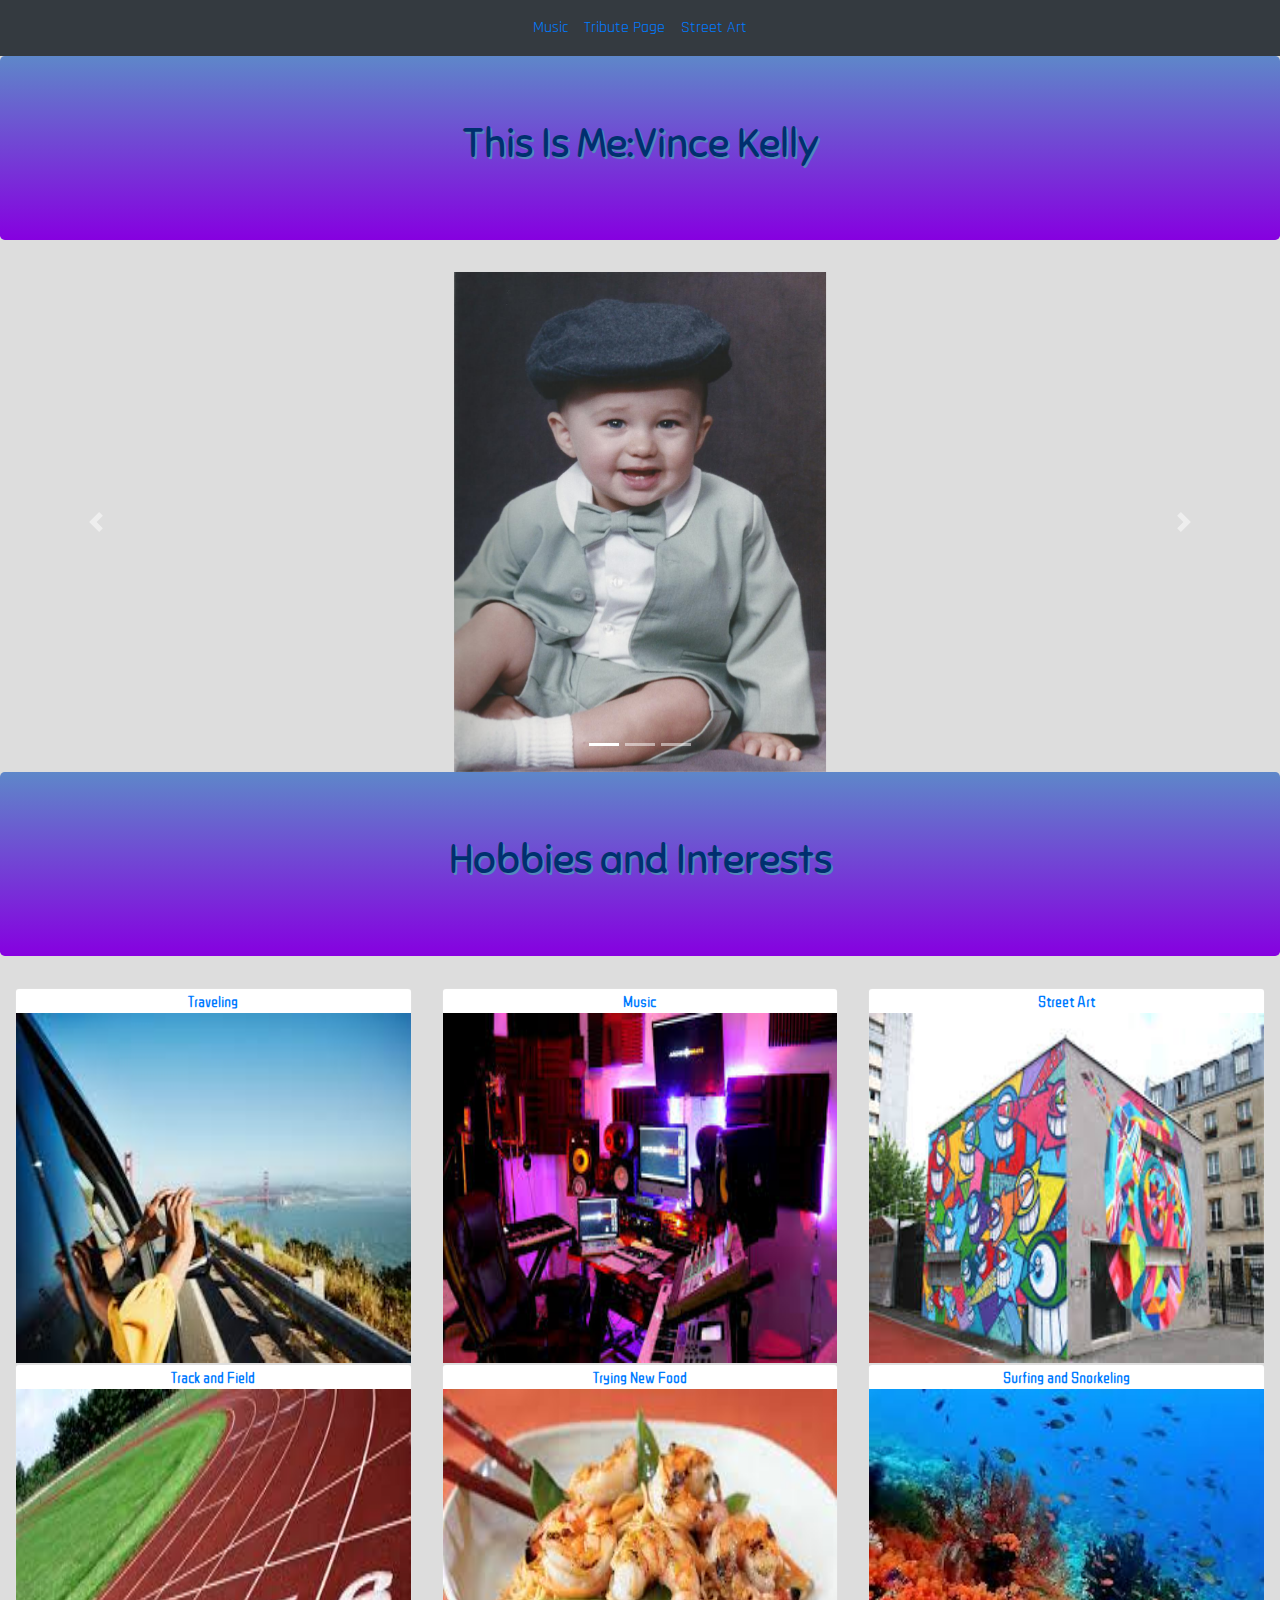
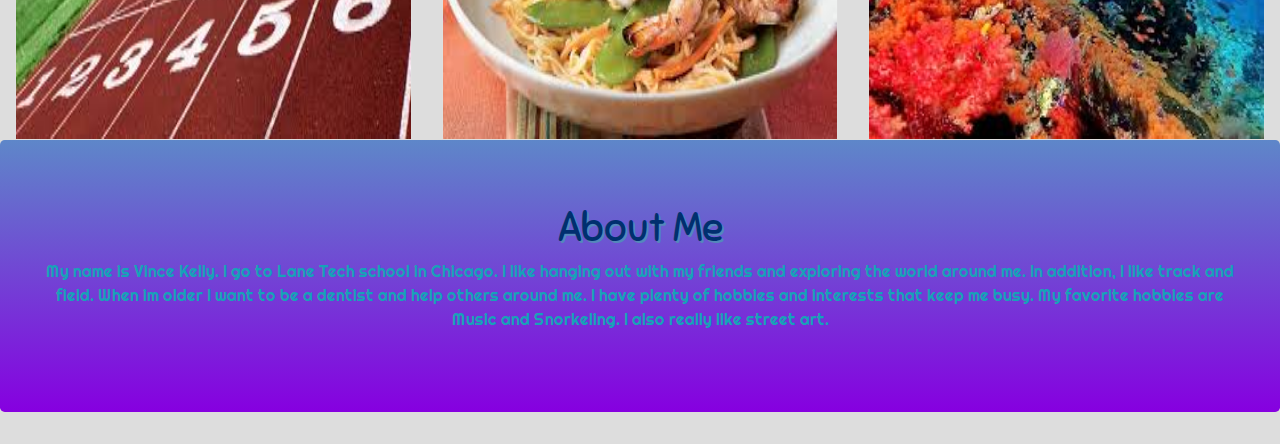
==== thisIsMe/index.html @ e0ed9bb4 "the commit" ====
<!DOCTYPE html>
<html>
    <head> 
         
        <link rel="stylesheet" type="text/css" href="style.css"> 
        <!-- Latest compiled and minified CSS -->
        <link rel="stylesheet" href="https://maxcdn.bootstrapcdn.com/bootstrap/4.2.1/css/bootstrap.min.css">

        <!-- jQuery library -->
        <script src="https://ajax.googleapis.com/ajax/libs/jquery/3.3.1/jquery.min.js"></script>

        <!-- Popper JS -->
        <script src="https://cdnjs.cloudflare.com/ajax/libs/popper.js/1.14.6/umd/popper.min.js"></script>

        <!-- Latest compiled JavaScript -->
        <script src="https://maxcdn.bootstrapcdn.com/bootstrap/4.2.1/js/bootstrap.min.js"></script>
        
        <link href="https://fonts.googleapis.com/css?family=Ubuntu" rel="stylesheet">
        
        <link href="https://fonts.googleapis.com/css?family=Sniglet" rel="stylesheet">
        
        <link href="https://fonts.googleapis.com/css?family=ZCOOL+QingKe+HuangYou" rel="stylesheet">
        
        <link href="https://fonts.googleapis.com/css?family=Righteous" rel="stylesheet">
        
        <link href="https://fonts.googleapis.com/css?family=Rajdhani" rel="stylesheet">
        
        <title> </title>
    </head>
    
  <body style="background-color:#DDDDDD;">
      
    <!-- A grey horizontal navbar that becomes vertical on small screens -->
<nav class="navbar navbar-expand-sm bg-dark justify-content-center">

  <!-- Links -->
  <ul class="navbar-nav">
    <li class="nav-item">
      <a class="nav-link" href="#" style="font-family: 'Rajdhani', sans-serif;">Music</a>
    </li>
    <li class="nav-item">
      <a class="nav-link" href="#" style="font-family: 'Rajdhani', sans-serif;">Tribute Page</a>
    </li> 
    <li class="nav-item">
      <a class="nav-link" href="#" style="font-family: 'Rajdhani', sans-serif;">Street Art</a>
    </li>
  </ul>

</nav>
      
      
    <!-- Jumbtron -->
    <div class="jumbotron" style="background-color:#7c789b;font-family:'Sniglet', cursive;text-align:center;color:#002F6F;text-shadow: 2px 2px #5588bb;background-image: linear-gradient(#5e87c9,#8600e0);">
      <h1>This Is Me:Vince Kelly</h1> 
      
    </div>
    <div id="demo" class="carousel slide" data-ride="carousel">

  <!-- Indicators -->
  <ul class="carousel-indicators">
    <li data-target="#demo" data-slide-to="0" class="active"></li>
    <li data-target="#demo" data-slide-to="1"></li>
    <li data-target="#demo" data-slide-to="2"></li>
  </ul>

  <!-- The slideshow -->
  <div class="carousel-inner" style="text-align:center;background-color:#DDDDDD;">
    <div class="carousel-item active">
      <img src="images/vince123.jpg" style="height:500px;">
    </div>
    <div class="carousel-item">
      <img src="images/vince12.jpg" style="height:500px;">
    </div>
    <div class="carousel-item">
      <img src="images/vince11.jpg" style="height:500px;">
    </div>
    
  </div>

  <!-- Left and right controls -->
  <a class="carousel-control-prev" href="#demo" data-slide="prev">
    <span class="carousel-control-prev-icon"></span>
  </a>
  <a class="carousel-control-next" href="#demo" data-slide="next">
    <span class="carousel-control-next-icon"></span>
  </a>

  </div>
  
  <!-- Jumbtron -->
    <div class="jumbotron" style="background-color:#7c789b;font-family:'Sniglet', cursive;text-align:center;color:#002F6F;text-shadow: 2px 2px #5588bb;background-image: linear-gradient(#5e87c9,#8600e0);">
      <h1>Hobbies and Interests</h1> 
      </div>
  
  
  
     <div class="container-fluid">
          <div class="row">
            <div class="col-lg-4">
              <div class="card">
                <div class="text-primary" class="card-header" style="text-align:center;font-family:'ZCOOL QingKe HuangYou', cursive;">Traveling</div>
                <img src="images/traveling1.jpg" style="height:350px;" >
                
                </div>
                </div>
                
                
                
                <div class="col-lg-4">
              <div class="card">
                <div class="text-primary" class="card-header" style="text-align:center;font-family:'ZCOOL QingKe HuangYou', cursive;">Music</div>
                <img src="images/music12.jpg" style="height:350px;">
                
                </div>
                </div>
                
                 <div class="col-lg-4">
              <div class="card">
                <div class="text-primary" class="card-header" style="text-align:center;font-family:'ZCOOL QingKe HuangYou', cursive;">Street Art</div>
                <img src="images/streetart1.jpg" style="height:350px;">
                
                 </div>
                </div>
                
                 <div class="col-lg-4">
              <div class="card">
                <div class="text-primary" class="card-header" style="text-align:center;font-family:'ZCOOL QingKe HuangYou', cursive;">Track and Field</div>
                <img src="images/trackandfield.jpg" style="height:350px;">
                
                 </div>
                </div>
                
                 <div class="col-lg-4">
              <div class="card">
                <div class="text-primary" class="card-header" style="text-align:center;font-family:'ZCOOL QingKe HuangYou', cursive;">Trying New Food</div>
                <img src="images/food123.jpg" style="height:350px;">
                
                 </div>
                </div>
                
                 <div class="col-lg-4">
              <div class="card">
                <div class="text-primary" class="card-header" style="text-align:center;font-family:'ZCOOL QingKe HuangYou', cursive;">Surfing and Snorkeling</div>
                <img src="images/snork12.jpg" style="height:350px;">
                
                   </div>
                </div>
                
                
                
                
                
                <div class="jumbotron" style="background-color:#7c789b;font-family:'Sniglet', cursive;text-align:center;color:#002F6F;background-image: linear-gradient(#5e87c9,#8600e0);">
                  <h1 style="text-shadow: 2px 2px #5588bb;">About Me</h1>
                  <p class="text-info" style="font-family:'Righteous', cursive;"> My name is Vince Kelly. I go to Lane Tech school in Chicago. I like hanging out with my friends and exploring the world around me. In addition, I like track and field. When im older I want to be a dentist and help others around me. I have plenty of hobbies and interests that keep me busy. My favorite hobbies are Music and Snorkeling. I also really like  street art.</p>
                </div>
      
    
    
    
    
   
    
    
    </body>
    
    
    <!-- https://vkelly2.github.io/ecs1819-1/this%20is%20me/index.html -->
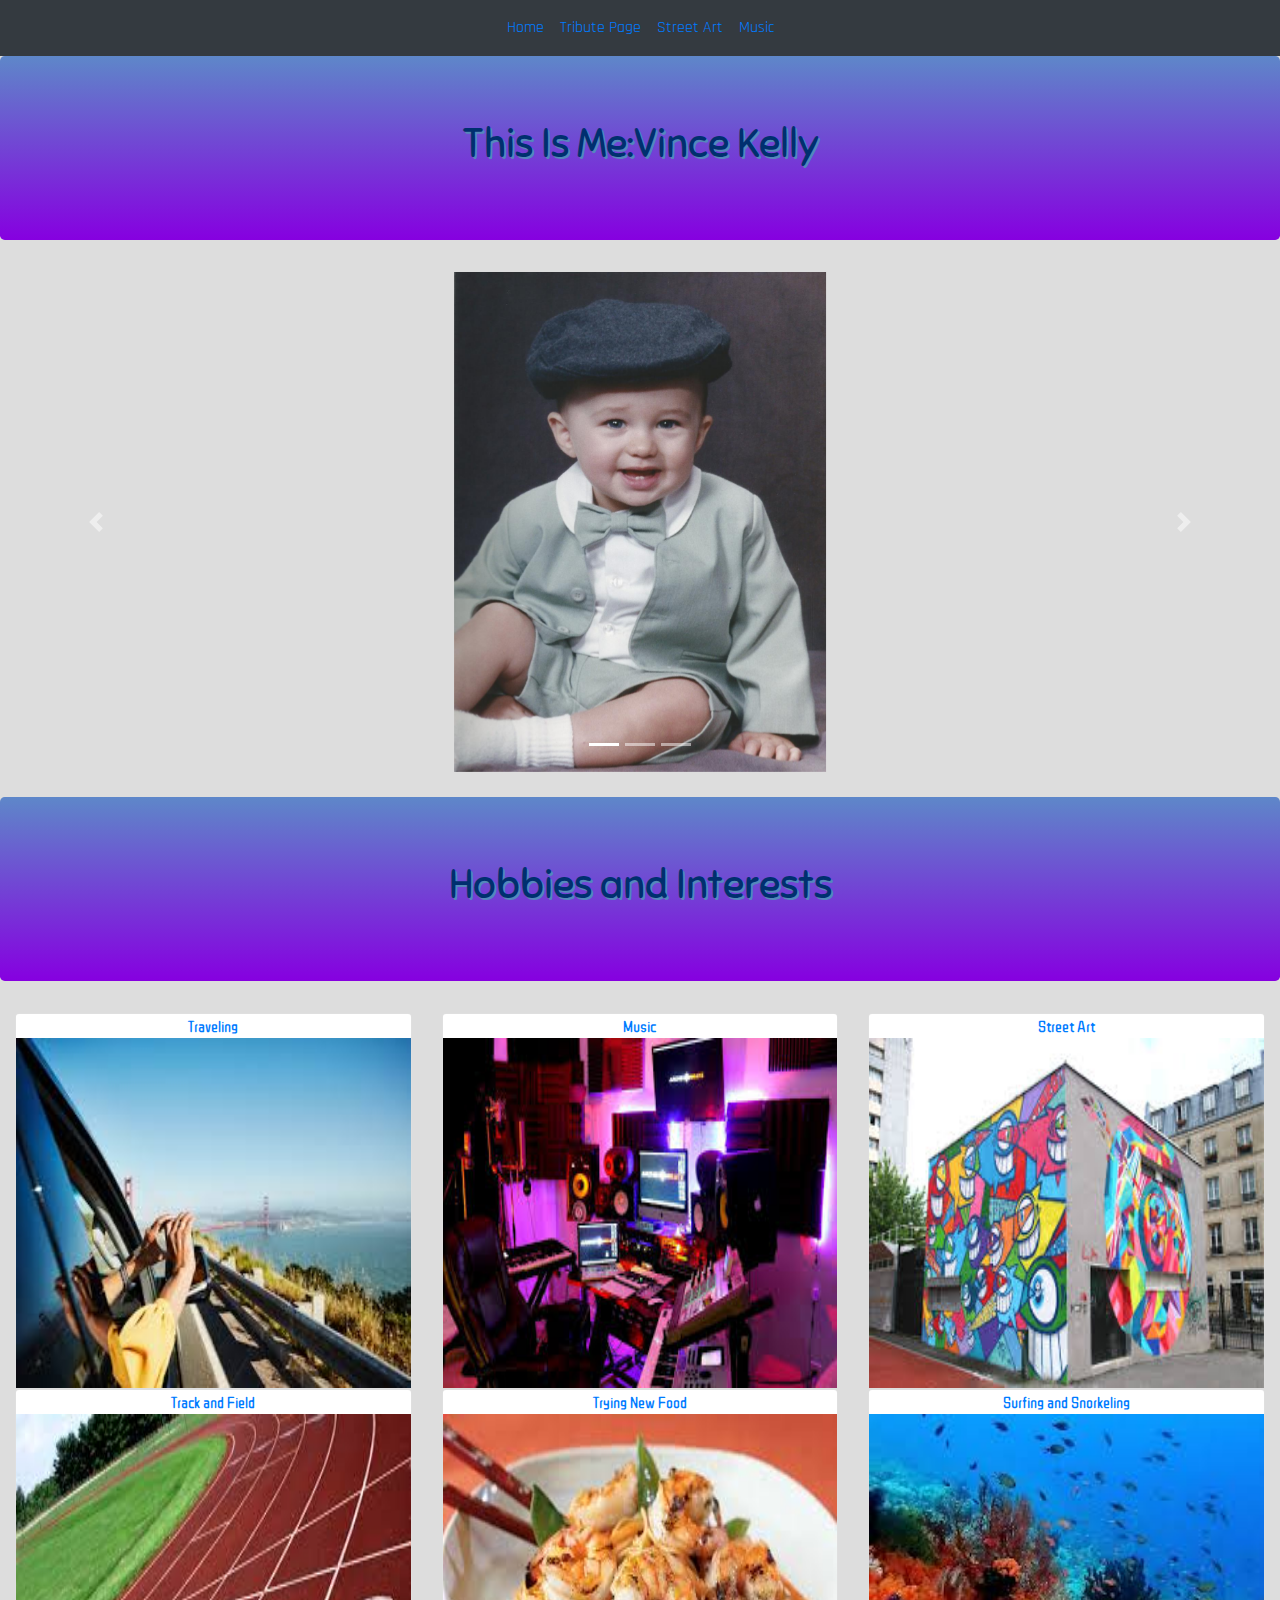
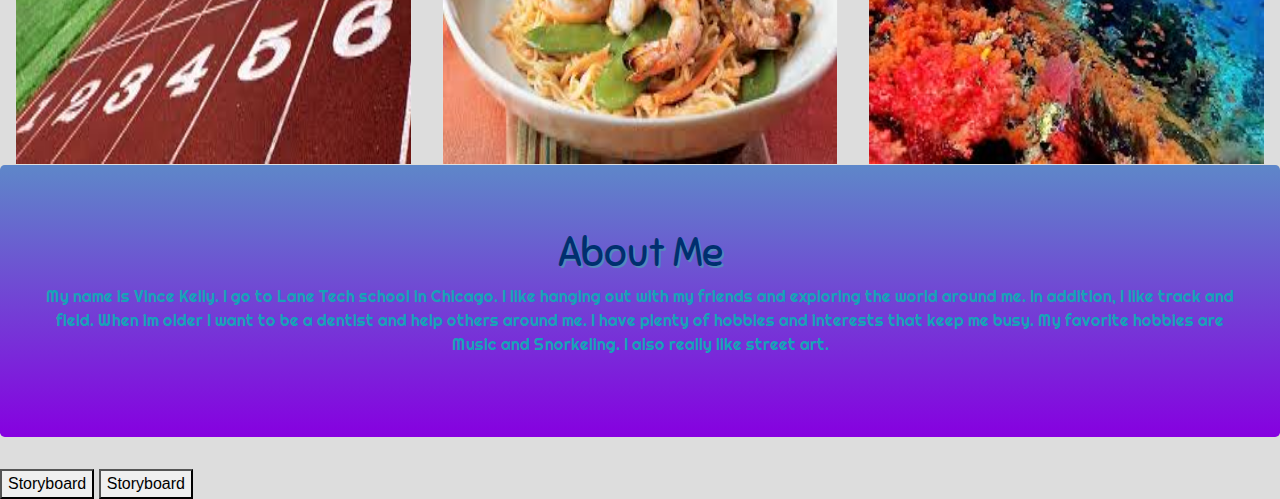
==== commit beacb357: "Final Commit" ====
--- a/thisIsMe/index.html
+++ b/thisIsMe/index.html
@@ -28,132 +28,140 @@
         <title> </title>
     </head>
     
-  <body style="background-color:#DDDDDD;">
+    <body style="background-color:#DDDDDD;">
+    
+    
+    
       
-    <!-- A grey horizontal navbar that becomes vertical on small screens -->
-<nav class="navbar navbar-expand-sm bg-dark justify-content-center">
-
-  <!-- Links -->
-  <ul class="navbar-nav">
-    <li class="nav-item">
-      <a class="nav-link" href="#" style="font-family: 'Rajdhani', sans-serif;">Music</a>
-    </li>
-    <li class="nav-item">
-      <a class="nav-link" href="#" style="font-family: 'Rajdhani', sans-serif;">Tribute Page</a>
-    </li> 
-    <li class="nav-item">
-      <a class="nav-link" href="#" style="font-family: 'Rajdhani', sans-serif;">Street Art</a>
-    </li>
-  </ul>
-
-</nav>
+    
+          <!-- A grey horizontal navbar that becomes vertical on small screens -->
+                  <nav class="navbar navbar-expand-sm bg-dark justify-content-center">
+                
+                    <!-- Links -->
+                    <ul class="navbar-nav">
+                      <li class="nav-item">
+                        <a class="nav-link" href="index.html" style="font-family: 'Rajdhani', sans-serif;">Home</a>
+                      </li>
+                      <li class="nav-item">
+                        <a class="nav-link" href="../tributecite/index.html" style="font-family: 'Rajdhani', sans-serif;">Tribute Page</a>
+                      </li>
+                      <li class="nav-item">
+                        <a class="nav-link" href="index3.html" style="font-family: 'Rajdhani', sans-serif;">Street Art</a>
+                      </li>
+                      <li class="nav-item">
+                        <a class="nav-link" href="index2.html" style="font-family: 'Rajdhani', sans-serif;">Music</a>
+                      </li>
+                    </ul>
+                
+                  </nav>
+            
+            
+          <!-- Jumbtron -->
+          <div class="jumbotron" style="background-color:#7c789b;font-family:'Sniglet', cursive;text-align:center;color:#002F6F;text-shadow: 2px 2px #5588bb;background-image: linear-gradient(#5e87c9,#8600e0);">
+            <h1>This Is Me:Vince Kelly</h1> 
+            
+          </div>
+          <div id="demo" class="carousel slide" data-ride="carousel">
       
+        <!-- Indicators -->
+        <ul class="carousel-indicators">
+          <li data-target="#demo" data-slide-to="0" class="active"></li>
+          <li data-target="#demo" data-slide-to="1"></li>
+          <li data-target="#demo" data-slide-to="2"></li>
+        </ul>
       
-    <!-- Jumbtron -->
-    <div class="jumbotron" style="background-color:#7c789b;font-family:'Sniglet', cursive;text-align:center;color:#002F6F;text-shadow: 2px 2px #5588bb;background-image: linear-gradient(#5e87c9,#8600e0);">
-      <h1>This Is Me:Vince Kelly</h1> 
+        <!-- The slideshow -->
+        <div class="carousel-inner" style="text-align:center;background-color:#DDDDDD;">
+          <div class="carousel-item active">
+            <img src="images/vince123.jpg" style="height:500px;">
+          </div>
+          <div class="carousel-item">
+            <img src="images/vince12.jpg" style="height:500px;">
+          </div>
+          <div class="carousel-item">
+            <img src="images/vince11.jpg" style="height:500px;">
+          </div>
+          
+        </div>
       
-    </div>
-    <div id="demo" class="carousel slide" data-ride="carousel">
-
-  <!-- Indicators -->
-  <ul class="carousel-indicators">
-    <li data-target="#demo" data-slide-to="0" class="active"></li>
-    <li data-target="#demo" data-slide-to="1"></li>
-    <li data-target="#demo" data-slide-to="2"></li>
-  </ul>
-
-  <!-- The slideshow -->
-  <div class="carousel-inner" style="text-align:center;background-color:#DDDDDD;">
-    <div class="carousel-item active">
-      <img src="images/vince123.jpg" style="height:500px;">
-    </div>
-    <div class="carousel-item">
-      <img src="images/vince12.jpg" style="height:500px;">
-    </div>
-    <div class="carousel-item">
-      <img src="images/vince11.jpg" style="height:500px;">
-    </div>
-    
-  </div>
-
-  <!-- Left and right controls -->
-  <a class="carousel-control-prev" href="#demo" data-slide="prev">
-    <span class="carousel-control-prev-icon"></span>
-  </a>
-  <a class="carousel-control-next" href="#demo" data-slide="next">
-    <span class="carousel-control-next-icon"></span>
-  </a>
-
-  </div>
-  
-  <!-- Jumbtron -->
-    <div class="jumbotron" style="background-color:#7c789b;font-family:'Sniglet', cursive;text-align:center;color:#002F6F;text-shadow: 2px 2px #5588bb;background-image: linear-gradient(#5e87c9,#8600e0);">
-      <h1>Hobbies and Interests</h1> 
-      </div>
-  
-  
-  
-     <div class="container-fluid">
-          <div class="row">
-            <div class="col-lg-4">
-              <div class="card">
-                <div class="text-primary" class="card-header" style="text-align:center;font-family:'ZCOOL QingKe HuangYou', cursive;">Traveling</div>
-                <img src="images/traveling1.jpg" style="height:350px;" >
-                
-                </div>
-                </div>
-                
-                
-                
-                <div class="col-lg-4">
-              <div class="card">
-                <div class="text-primary" class="card-header" style="text-align:center;font-family:'ZCOOL QingKe HuangYou', cursive;">Music</div>
-                <img src="images/music12.jpg" style="height:350px;">
-                
-                </div>
-                </div>
-                
-                 <div class="col-lg-4">
-              <div class="card">
-                <div class="text-primary" class="card-header" style="text-align:center;font-family:'ZCOOL QingKe HuangYou', cursive;">Street Art</div>
-                <img src="images/streetart1.jpg" style="height:350px;">
-                
-                 </div>
-                </div>
-                
-                 <div class="col-lg-4">
-              <div class="card">
-                <div class="text-primary" class="card-header" style="text-align:center;font-family:'ZCOOL QingKe HuangYou', cursive;">Track and Field</div>
-                <img src="images/trackandfield.jpg" style="height:350px;">
-                
-                 </div>
-                </div>
-                
-                 <div class="col-lg-4">
-              <div class="card">
-                <div class="text-primary" class="card-header" style="text-align:center;font-family:'ZCOOL QingKe HuangYou', cursive;">Trying New Food</div>
-                <img src="images/food123.jpg" style="height:350px;">
-                
-                 </div>
-                </div>
-                
-                 <div class="col-lg-4">
-              <div class="card">
-                <div class="text-primary" class="card-header" style="text-align:center;font-family:'ZCOOL QingKe HuangYou', cursive;">Surfing and Snorkeling</div>
-                <img src="images/snork12.jpg" style="height:350px;">
-                
-                   </div>
-                </div>
-                
-                
-                
-                
-                
-                <div class="jumbotron" style="background-color:#7c789b;font-family:'Sniglet', cursive;text-align:center;color:#002F6F;background-image: linear-gradient(#5e87c9,#8600e0);">
-                  <h1 style="text-shadow: 2px 2px #5588bb;">About Me</h1>
-                  <p class="text-info" style="font-family:'Righteous', cursive;"> My name is Vince Kelly. I go to Lane Tech school in Chicago. I like hanging out with my friends and exploring the world around me. In addition, I like track and field. When im older I want to be a dentist and help others around me. I have plenty of hobbies and interests that keep me busy. My favorite hobbies are Music and Snorkeling. I also really like  street art.</p>
-                </div>
+        <!-- Left and right controls -->
+        <a class="carousel-control-prev" href="#demo" data-slide="prev">
+          <span class="carousel-control-prev-icon"></span>
+        </a>
+        <a class="carousel-control-next" href="#demo" data-slide="next">
+          <span class="carousel-control-next-icon"></span>
+        </a>
+      
+        </div>
+        
+        <!-- Jumbtron -->
+          <div class="jumbotron" style="background-color:#7c789b;font-family:'Sniglet', cursive;text-align:center;color:#002F6F;text-shadow: 2px 2px #5588bb;background-image: linear-gradient(#5e87c9,#8600e0);margin-top: 25px;">
+            <h1>Hobbies and Interests</h1> 
+            </div>
+        
+        
+        
+           <div class="container-fluid">
+                <div class="row">
+                  <div class="col-lg-4">
+                    <div class="card">
+                      <div class="text-primary" class="card-header" style="text-align:center;font-family:'ZCOOL QingKe HuangYou', cursive;">Traveling</div>
+                      <img src="images/traveling1.jpg" style="height:350px;" >
+                      
+                      </div>
+                      </div>
+                      
+                      
+                      <!--Cards-->
+                      <div class="col-lg-4">
+                    <div class="card">
+                      <div class="text-primary" class="card-header" style="text-align:center;font-family:'ZCOOL QingKe HuangYou', cursive;">Music</div>
+                      <img src="images/music12.jpg" style="height:350px;">
+                      
+                      </div>
+                      </div>
+                      
+                       <div class="col-lg-4">
+                    <div class="card">
+                      <div class="text-primary" class="card-header" style="text-align:center;font-family:'ZCOOL QingKe HuangYou', cursive;">Street Art</div>
+                      <img src="images/streetart1.jpg" style="height:350px;">
+                      
+                       </div>
+                      </div>
+                      
+                       <div class="col-lg-4">
+                    <div class="card">
+                      <div class="text-primary" class="card-header" style="text-align:center;font-family:'ZCOOL QingKe HuangYou', cursive;">Track and Field</div>
+                      <img src="images/trackandfield.jpg" style="height:350px;">
+                      
+                       </div>
+                      </div>
+                      
+                       <div class="col-lg-4">
+                    <div class="card">
+                      <div class="text-primary" class="card-header" style="text-align:center;font-family:'ZCOOL QingKe HuangYou', cursive;">Trying New Food</div>
+                      <img src="images/food123.jpg" style="height:350px;">
+                      
+                       </div>
+                      </div>
+                      
+                       <div class="col-lg-4">
+                    <div class="card">
+                      <div class="text-primary" class="card-header" style="text-align:center;font-family:'ZCOOL QingKe HuangYou', cursive;">Surfing and Snorkeling</div>
+                      <img src="images/snork12.jpg" style="height:350px;">
+                      
+                         </div>
+                      </div>
+                      <!--End of Cards-->
+                      
+                      
+                      
+                      
+                      <!--Jumbotron-->
+                      <div class="jumbotron" style="background-color:#7c789b;font-family:'Sniglet', cursive;text-align:center;color:#002F6F;background-image: linear-gradient(#5e87c9,#8600e0);">
+                        <h1 style="text-shadow: 2px 2px #5588bb;">About Me</h1>
+                        <p class="text-info" style="font-family:'Righteous', cursive;"> My name is Vince Kelly. I go to Lane Tech school in Chicago. I like hanging out with my friends and exploring the world around me. In addition, I like track and field. When im older I want to be a dentist and help others around me. I have plenty of hobbies and interests that keep me busy. My favorite hobbies are Music and Snorkeling. I also really like  street art.</p>
+                      </div>
       
     
     
@@ -165,4 +173,13 @@
     </body>
     
     
+    <!--Footer-->
+    <footer>
+          
+           <a href="images/story1.jpg"><button type="button">Storyboard</button></a>
+           <a href="images/story2.jpg"><button type="button">Storyboard</button></a>
+      
+    </footer>
+    
+    
     <!-- https://vkelly2.github.io/ecs1819-1/this%20is%20me/index.html -->